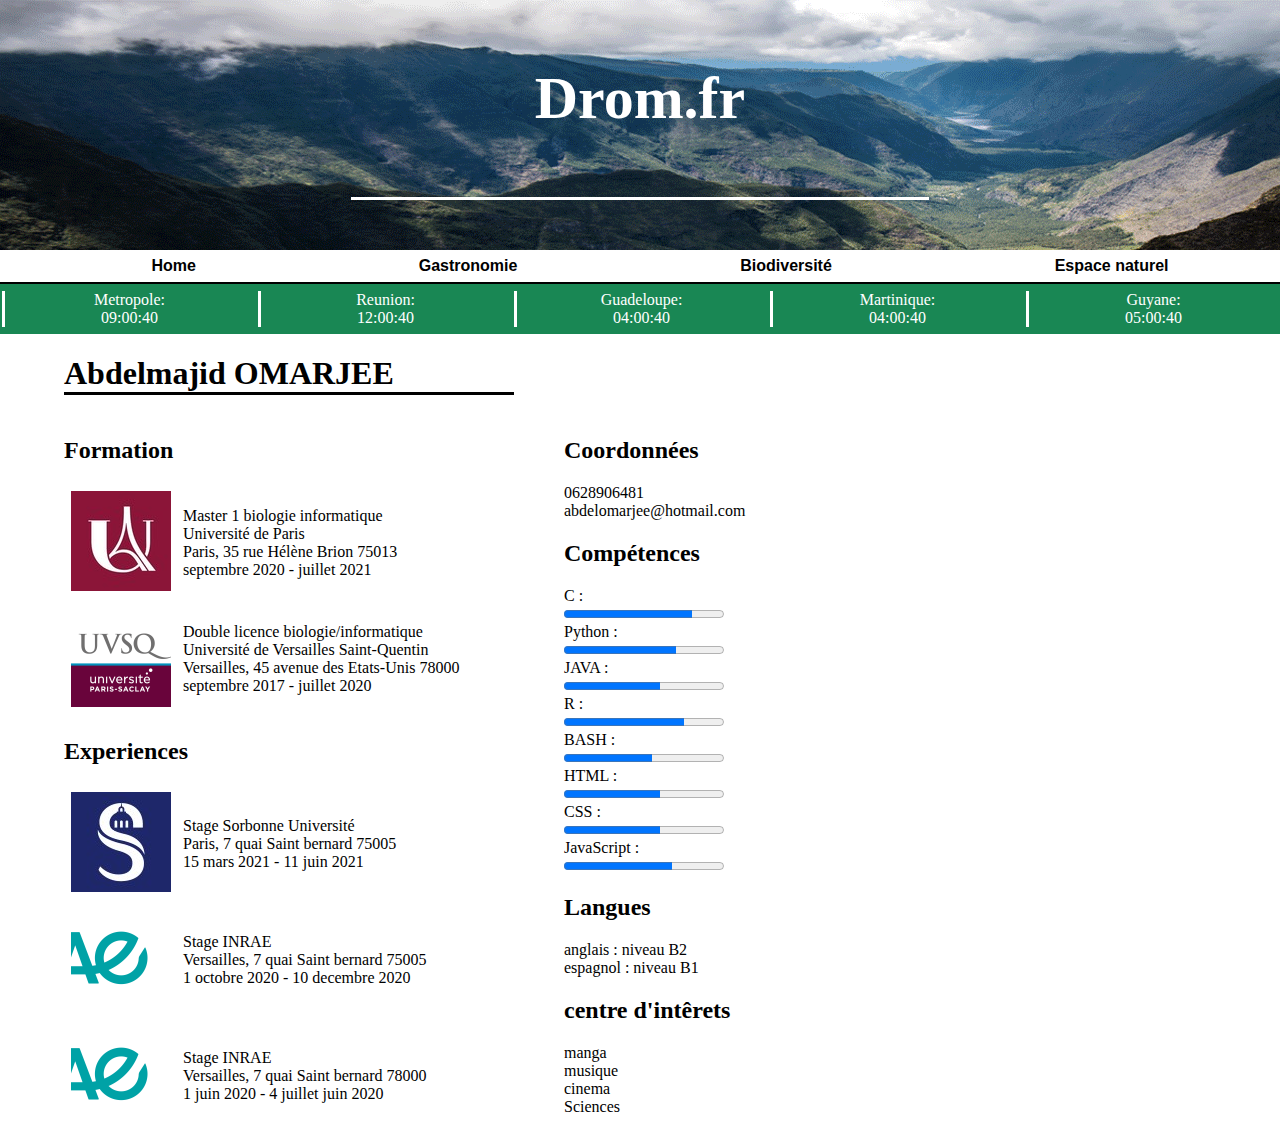
==== HTML/abdel.html @ 27a9dbd0 "upload" ====
<!DOCTYPE html>
<html lang='fr'>
  <head>
     <head>
    <script type="text/javascript" src="../js/drom.js"> </script>
    <meta charset='utf-8'>
    <link rel="stylesheet" href="../CSS/style.css">
    <link rel="stylesheet" href="../CSS/CV.css">
    <link rel="stylesheet" href="../CSS/animations.css">
    <title>drom</title>
  </head>
  </head>
    <body onload = horloge() class = "gradient">

      <header class="simple-ss">
          <h1> Drom.fr </h1>
      </header>

        <nav>

              <div class='dropdown'>
                  <svg width="60" height="50">
                      <rect x="5" y="2" rx="2" ry="2" width="50" height="5"
                      style="fill:black;stroke:black;stroke-width:1;opacity:1.0" />
                      <rect x="5" y="12" rx="2" ry="2" width="50" height="5"
                      style="fill:black;stroke:black;stroke-width:1;opacity:1.0" />
                      <rect x="5" y="22" rx="2" ry="2" width="50" height="5"
                      style="fill:black;stroke:black;stroke-width:1;opacity:1.0" />
                  </svg>
              </div>
          <ul class='menu_list' >
            <li class="ni"> <a href='../Home.html' title='Home'>Home</a></li>
            <li class="ni"> <a href='Gastronomie.html' title='Gastronomie'>Gastronomie </a></li>
            <li class="ni"> <a href='Biodiversité.html' title='Biodiversité'>Biodiversité</a></li>
            <li class="ni"> <a href='Espaces.html' title='Espace naturel'>Espace naturel</a></li>
          </ul>

        </nav>
          <!-- première section situèe en haut à gauche conscerne la Formation -->
            <div id= 'horloge' class ="mulcadran" > </div>
          <div class="all">
            <h1> Abdelmajid OMARJEE </h1>
            <div class = "topleft">
              <h2>Formation</h2>
              <table>
                <tr>
                  <td><img src="../images/uparis.jpg" alt=""></td>
                  <td>Master 1 biologie informatique<br>
                      Université de Paris <br>
                      Paris, 35 rue Hélène Brion 75013 <br>
                      septembre 2020 - juillet 2021</td>
                </tr>
                <tr>
                  <td><img src="../images/uvsq.png" alt=""></td>
                  <td>Double licence biologie/informatique<br>
                      Université de Versailles Saint-Quentin <br>
                      Versailles, 45 avenue des Etats-Unis 78000 <br>
                      septembre 2017 - juillet 2020</td>
                </tr>
              </table>
            </div>
            <!-- cette deuxième section contient les information supplémentaire
          coordonnées, centre d'intérets, Compétences c'est la bande à droite ... -->
              <div class = "toprigth">
                <h2>Coordonnées</h2>
                0628906481<br/>
                abdelomarjee@hotmail.com

                <h2>Compétences</h2>
                <label for="file">C :<br></label>
                <progress  max="100" value="80"> 80% </progress><br>
                <label for="file">Python :<br></label>
                <progress id="file" max="100" value="70"> 70% </progress><br>
                <label for="file">JAVA :<br></label>
                <progress id="file" max="100" value="60"> 60% </progress><br>
                <label for="file">R :<br></label>
                <progress id="file" max="100" value="75"> 75% </progress><br>
                <label for="file">BASH :<br></label>
                <progress id="file" max="100" value="55"> 55% </progress><br>
                <label for="file">HTML :<br></label>
                <progress id="file" max="100" value="60"> 60% </progress><br>
                <label for="file">CSS :<br></label>
                <progress id="file" max="100" value="60"> 60% </progress><br>
                <label for="file">JavaScript :<br></label>
                <progress id="file" max="100" value="68"> 68% </progress><br>

                <h2>Langues</h2>
                anglais : niveau B2 <br>
                espagnol : niveau B1 <br>

                <h2>centre d'intêrets</h2>
                manga <br>
                musique <br>
                cinema <br>
                Sciences <br>
              </div>

                <!-- troisième section en bas à gauche du site pour l'expèrience professionel -->
            <div class = "bottomleft">
              <h2>Experiences</h2>
              <table>
                <tr>
                  <td><img src="../images/sorbonne.jpg" alt=""></td>
                  <td>Stage Sorbonne Université <br>
                      Paris, 7 quai Saint bernard 75005 <br>
                      15 mars 2021 - 11 juin 2021</td>
                </tr>
                <tr>
                  <td><img src="../images/inrae.png" alt=""></td>
                  <td>Stage INRAE <br>
                      Versailles, 7 quai Saint bernard 75005 <br>
                      1 octobre 2020 - 10 decembre 2020</td>
                </tr>
                <tr>
                  <td><img src="../images/inrae.png" alt=""></td>
                  <td>Stage INRAE <br>
                      Versailles, 7 quai Saint bernard 78000 <br>
                      1 juin 2020 - 4 juillet juin 2020</td>
                </tr>
              </table>
            </div>

          </div>
  </body>
</html>
---- CSS/style.css ----
/* la marge et la mise en forme du body*/
body {
        margin:  auto;
        text-align: center;
      }

/* la mise en forme du header, aligne le text, et définir sa taille*/ 
header {
        padding-top: 20px;
        padding: 0px;
        color: white;
        text-underline-position: black;
        font-size: 30px;
      }
/* la mise en forme du titre dans le header */
header h1{
        margin: auto;
        padding: 5%;
}
/* le nemu reste fixé*/
nav{
    position: sticky;
    top: 0px;
    }

/* pour le formulaire du Quizz*/
.form{
        text-align: justify;
        color: black;
        font-family: "Times New Roman", Times, serif;
        padding : 5%;
}
 /* la mise en forme des paragraphes*/
p{
    text-align: justify;
    background-color: white;
    color: black;
    font-family: "Times New Roman", Times, serif;
    line-height: 1.5em;
}
/* les liens restent en noir avant et apres la visite*/
a {
  text-decoration: none;
  color : black;
}
 /* organiser la page entre la gauche et la droite*/
.aside {
     width  : 400px;
     order:1;
     padding: 50px;

   }
/* pour une position flex des composantes du menu*/

.main{
  display: flex;
  flex-wrap: wrap;
}

/* la mise en forme liste das les paragraphes (exemple dans le paragraphe institution)*/
.p1{
  text-align: justify;
   margin-left: 2%;
    font-family: "Times New Roman", Times, serif;
    line-height: 1.5em;
}

/* la mise en forme de la gauche de la page*/
.contenu{
  width: 600px;
  text-align:justify;
    order:0;
    padding: 0 50px;
}
/* la mise en forme des paragraphe comme institutions */
.inst {
  width: 1100px auto;
  text-align:justify;
    padding: 0 50px;
}

/* dissimuler le dropdown quand la fenetre fait plus de 800px */
.dropdown{
  display:  none;

}

/* pour organiser les horloge et le footer en flexbox*/ 
.mulcadran{
    display: flex;
    flex-wrap:wrap;
    background-color: #198754; /*#308EE4*/;
    color: white;
    }
/* sous divitions des divisions mulcadran */
.cadran{
      margin: 7px auto ;
      border-left: solid white;
      width:250px;
    }

/* la mise en forme du menu principale*/
.menu_list{
    justify-content: center;
    display: flex;
    flex-wrap: wrap;
    justify-content: space-around;
    list-style-type: none;
    background-color: white;
    border-bottom: solid 2px black;
    font-family : Impact, Charcoal, sans-serif ;

    margin: auto ;
    padding-bottom: 0;
    }

/* les element de la liste*/
.menu_list li{
  font-weight: bold;
  margin: 7px auto ;
}
/* organiser le menu quand la fenetre fait moins de 800px*/
@media screen and (max-width: 800px){
  .dropdown{
    display:  block;
    text-align: center;
    background-color: white;
    padding-top: : 15px;
    margin-top: : 15px;
  }

  .menu_list {
    position :absolute;
    opacity: 0;
    display: flex;
    flex-direction: column;


  }
nav:hover .menu_list {
  opacity: 1;
  text-align: center;
  width:100%;
  margin:0;
  padding:0

}
}

/* surligner les éléments de la liste du menu quand la souris passe dessus*/
.ni:hover  {
    background-color:  #198754;
    font-size: 20px;
    color: white;
}

/*superposition du lien et de l'image dans le footer*/
.parent{
    width: 100%;
    position: relative;
    margin-bottom: 310px;

}

.bas {
    position: absolute;
    width: 100%;
    background: black;
}
.quizz {
    z-index: 1;
    width: 200px;
    height: 90px;
    background: #8B0000;
    color: white;
    margin-top: 100px;
    margin-left: 5px;
    border:1px dotted black;
    border-radius :  30px;
    opacity: 0.9;
}
/*augmentation de l'opacité et la taille de "Quizz" quand on passe dessus*/
.quizz:hover {
  font-size: 17px;
  opacity: 1;
}

/* changer la couleur de la bonde en bas*/
.bonde{
      background-color: #198754: 

}
/* eviter le chevauchement de la galerie et du footer*/
footer {
position: relative;

}
/* pour les boutons verts*/
.cli {
    color: #fff;
    background-color: #198754;
    border-color: #198754;
}

/*les interlignes dans le formulaire de Quizz*/
form{

line-height: 2em;

}
---- CSS/CV.css ----
.all{
  width:700px;
  font-family : "Times New Roman" , Times, serif;
  text-align:left;
  padding-left:5%;
}


body h1{
  border-bottom: solid ;
  width:450px;
  
}

td{
  padding:5px;
}

.topleft{
  float:left;
  width:450px;

}

.toprigth{
  float:right;
  width:200px;

}
.bottomleft{
  float:left;
  width:450px;

}
---- CSS/animations.css ----
/*  Cette classe conserne l'animation du Background de notre header */
      .simple-ss {
        width: 100%;
        height: 250px;
        background-color: #eeeeee;
        margin: auto;
        background-image: url("../images/headerslide.gif");
        animation-name: slide;
        animation-duration: 10s;
        animation-direction: normal;
        animation-timing-function: ease;
        animation-iteration-count: infinite;
      }

/* Nous avons défini un Un keyframe pour controler la progression de l'animation*/ 
      @keyframes slide {
         0% {
          background-position: 0 0;
        }
        14.3% {
          background-position: 0 0;
        }
        28.6% {
          background-position: -1600px 0;
        }
        42.9% {
          background-position: -1600px 0;
        }
        57.2% {
          background-position: -3200px 0;
        }
        71.50% {
          background-position: -3200px 0;
        }
        85.8% {
          background-position: 0 0;
        }
        100% {
          background-position: 0 0;
        }
      }

/* ################# Cette partie consacrée a la galerie des photos en bas des pages HTML*/
      img {
        max-width: 100%;
      }
      
      /* cette classe controle la division principale de la galerie ( classe parent)*/
      .slider-container {
        height: 300px;
        width: 100%;
        position: relative;
        opacity:0.9;
        background-color: black;
        overflow: hidden;
        text-align: center;
      }

      /* cette classe permet de mettre une menu pour zapper les slide qui sera en dessus des slide*/
      .menu {
        position: absolute;
        left: 0;
        z-index: 900;
        width: 100%;
        bottom: 0;
      }

      /* cette partie est pour la mise en forme de menu dans la galerie (la marge entre les boutons et la tailles ..*/
      .menu label {
        cursor: pointer;
        display: inline-block;
        width: 16px;
        height: 16px;
        background: #fff;
        border-radius: 50px;
        margin: 0 0.2em 1em;
      }

      /*pour changer la couleur des boutons du menu une fois q'on passe dessus*/
      .menu label:hover,
      .menu label:focus {
        background: #1c87c9;
      }

      /* la mise en forme des slides (la largeur , la hauteur et les marges)*/
      .slide {
        width: 100%;
        height: 100%;
        position: absolute;
        top: 0;
        left: 100%;
        z-index: 10;
        padding: 8em 1em 0;
        background-size: cover;
        background-position: 50% 50%;
        transition: left 0s 0.75s;
      }

      /*définir le mode et le timing de la transition*/ 
      [id^="slide"]:checked + .slide {
        left: 0;
        z-index: 100;
        transition: left 0.65s ease-out;
      }

      /* le contenu des slies*/
      .slide-1 {
        background-image: url("../images/bas1.jpg");
      }
      .slide-2 {
        background-image: url("../images/bas3.jpg");
      }
      .slide-3 {
        background-image: url("../images/Gastronomie.jpeg");
      }
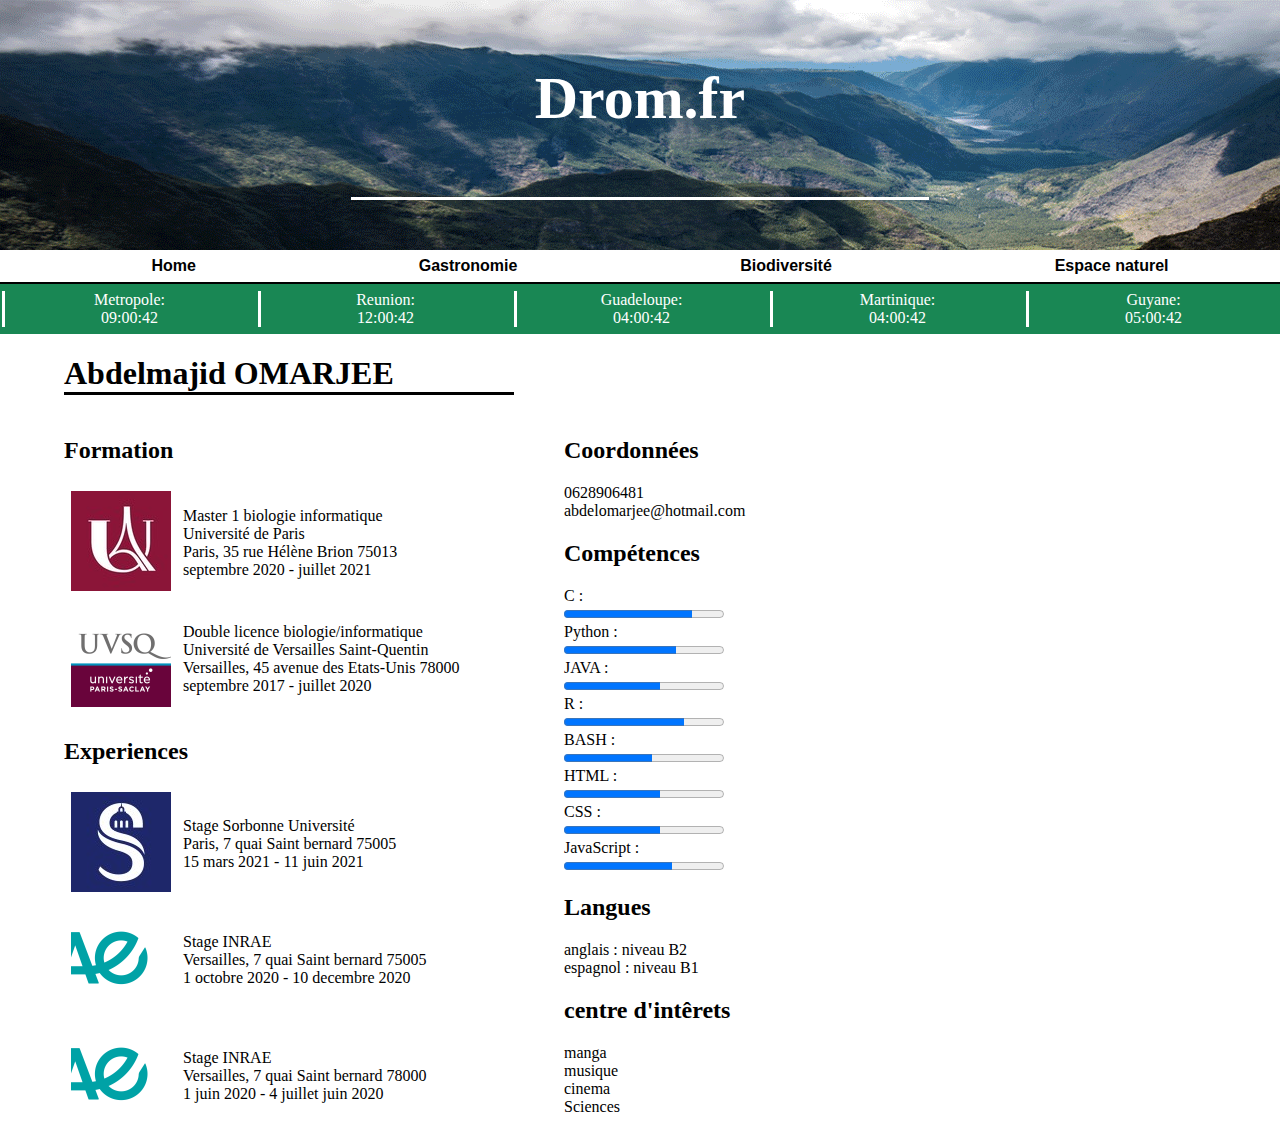
==== commit c838c519: "fix navigation to home" ====
--- a/HTML/abdel.html
+++ b/HTML/abdel.html
@@ -29,7 +29,7 @@
                   </svg>
               </div>
           <ul class='menu_list' >
-            <li class="ni"> <a href='../Home.html' title='Home'>Home</a></li>
+            <li class="ni"> <a href='../index.html' title='Home'>Home</a></li>
             <li class="ni"> <a href='Gastronomie.html' title='Gastronomie'>Gastronomie </a></li>
             <li class="ni"> <a href='Biodiversité.html' title='Biodiversité'>Biodiversité</a></li>
             <li class="ni"> <a href='Espaces.html' title='Espace naturel'>Espace naturel</a></li>
